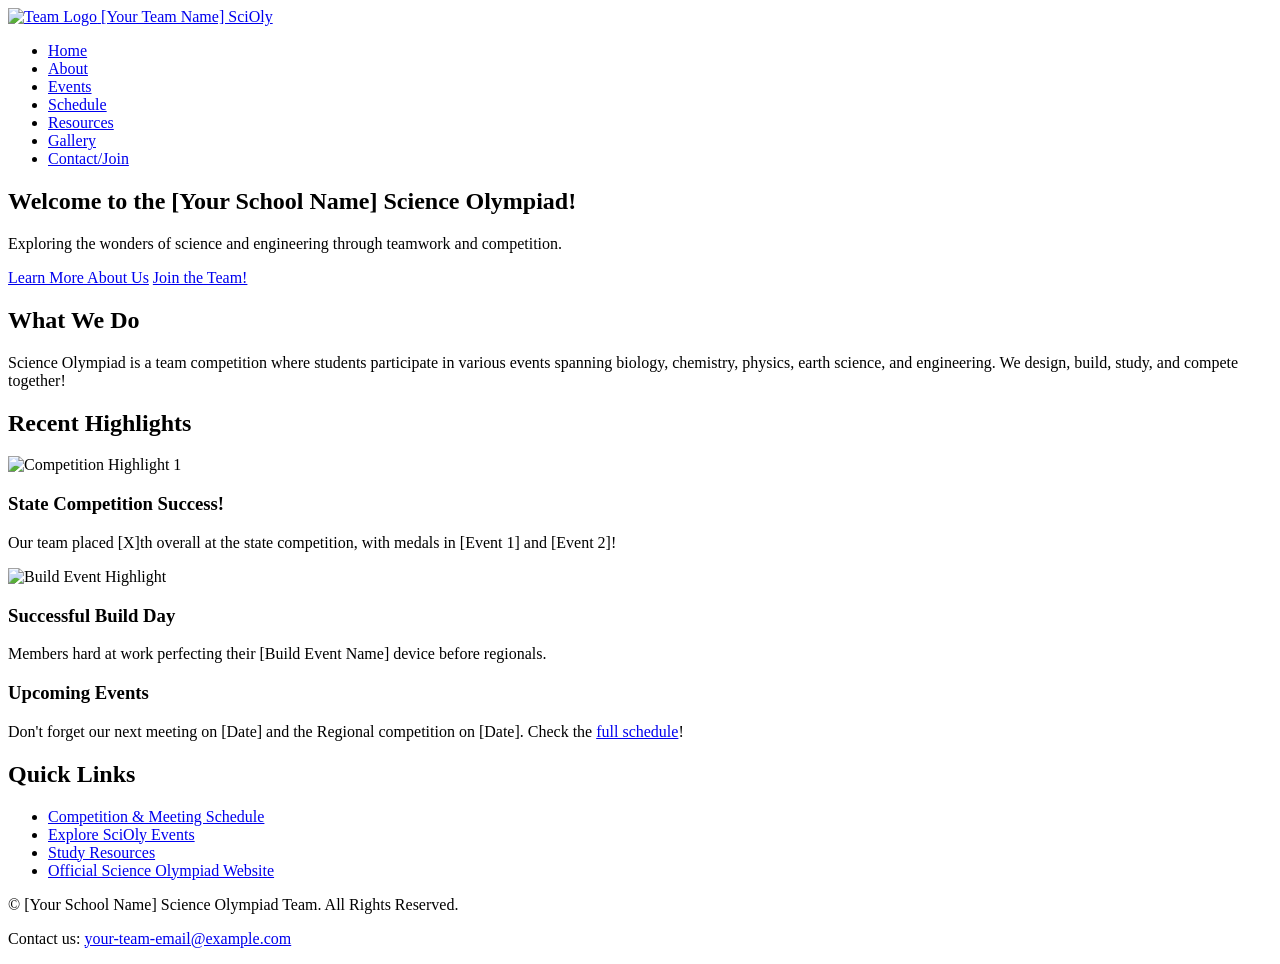
==== index.html @ 24316cbc "Create index.html" ====
<!DOCTYPE html>
<html lang="en">
<head>
    <meta charset="UTF-8">
    <meta name="viewport" content="width=device-width, initial-scale=1.0">
    <meta name="description" content="Welcome to the [Your School Name] Science Olympiad Team website. Find information about events, schedules, resources, and how to join.">
    <title>[Your School Name] Science Olympiad Team</title>
    <link rel="stylesheet" href="css/style.css">
    <link rel="icon" href="images/favicon.ico" type="image/x-icon">
    <!-- Add links to any web fonts here if you use them -->
    <link href="https://fonts.googleapis.com/css2?family=Lato:wght@400;700&family=Montserrat:wght@700&display=swap" rel="stylesheet">
</head>
<body>
    <header>
        <nav class="navbar">
            <div class="container">
                <a href="index.html" class="nav-logo">
                    <img src="images/logo.png" alt="Team Logo" class="logo-img">
                    <span class="logo-text">[Your Team Name] SciOly</span>
                </a>
                <ul class="nav-menu">
                    <li class="nav-item"><a href="index.html" class="nav-link active">Home</a></li>
                    <li class="nav-item"><a href="about.html" class="nav-link">About</a></li>
                    <li class="nav-item"><a href="events.html" class="nav-link">Events</a></li>
                    <li class="nav-item"><a href="schedule.html" class="nav-link">Schedule</a></li>
                    <li class="nav-item"><a href="resources.html" class="nav-link">Resources</a></li>
                    <li class="nav-item"><a href="gallery.html" class="nav-link">Gallery</a></li>
                    <li class="nav-item"><a href="contact.html" class="nav-link">Contact/Join</a></li>
                </ul>
                <div class="hamburger">
                    <span class="bar"></span>
                    <span class="bar"></span>
                    <span class="bar"></span>
                </div>
            </div>
        </nav>
    </header>

    <section class="hero">
        <div class="hero-content">
            <h1>Welcome to the [Your School Name] Science Olympiad!</h1>
            <p>Exploring the wonders of science and engineering through teamwork and competition.</p>
            <a href="about.html" class="cta-button">Learn More About Us</a>
            <a href="contact.html" class="cta-button secondary">Join the Team!</a>
        </div>
    </section>

    <main class="container page-content">
        <section class="intro-section">
            <h2>What We Do</h2>
            <p>Science Olympiad is a team competition where students participate in various events spanning biology, chemistry, physics, earth science, and engineering. We design, build, study, and compete together!</p>
            <!-- Add more engaging content here -->
        </section>

        <section class="highlights-section">
            <h2>Recent Highlights</h2>
            <div class="highlight-grid">
                <div class="highlight-item">
                    <img src="images/gallery-placeholder.jpg" alt="Competition Highlight 1" loading="lazy">
                    <h3>State Competition Success!</h3>
                    <p>Our team placed [X]th overall at the state competition, with medals in [Event 1] and [Event 2]!</p>
                </div>
                <div class="highlight-item">
                    <img src="images/event-placeholder.png" alt="Build Event Highlight" loading="lazy">
                    <h3>Successful Build Day</h3>
                    <p>Members hard at work perfecting their [Build Event Name] device before regionals.</p>
                </div>
                <div class="highlight-item">
                     <h3>Upcoming Events</h3>
                     <p>Don't forget our next meeting on [Date] and the Regional competition on [Date]. Check the <a href="schedule.html">full schedule</a>!</p>
                </div>
            </div>
        </section>

         <section class="quick-links">
             <h2>Quick Links</h2>
             <ul>
                 <li><a href="schedule.html">Competition & Meeting Schedule</a></li>
                 <li><a href="events.html">Explore SciOly Events</a></li>
                 <li><a href="resources.html">Study Resources</a></li>
                 <li><a href="https://www.soinc.org/" target="_blank" rel="noopener noreferrer">Official Science Olympiad Website</a></li>
             </ul>
         </section>
    </main>

    <footer>
        <div class="container">
            <p>© <span id="current-year"></span> [Your School Name] Science Olympiad Team. All Rights Reserved.</p>
            <p>Contact us: <a href="mailto:your-team-email@example.com">your-team-email@example.com</a></p>
            <!-- Add social media links if you have them -->
        </div>
    </footer>

    <script src="js/script.js"></script>
</body>
</html>
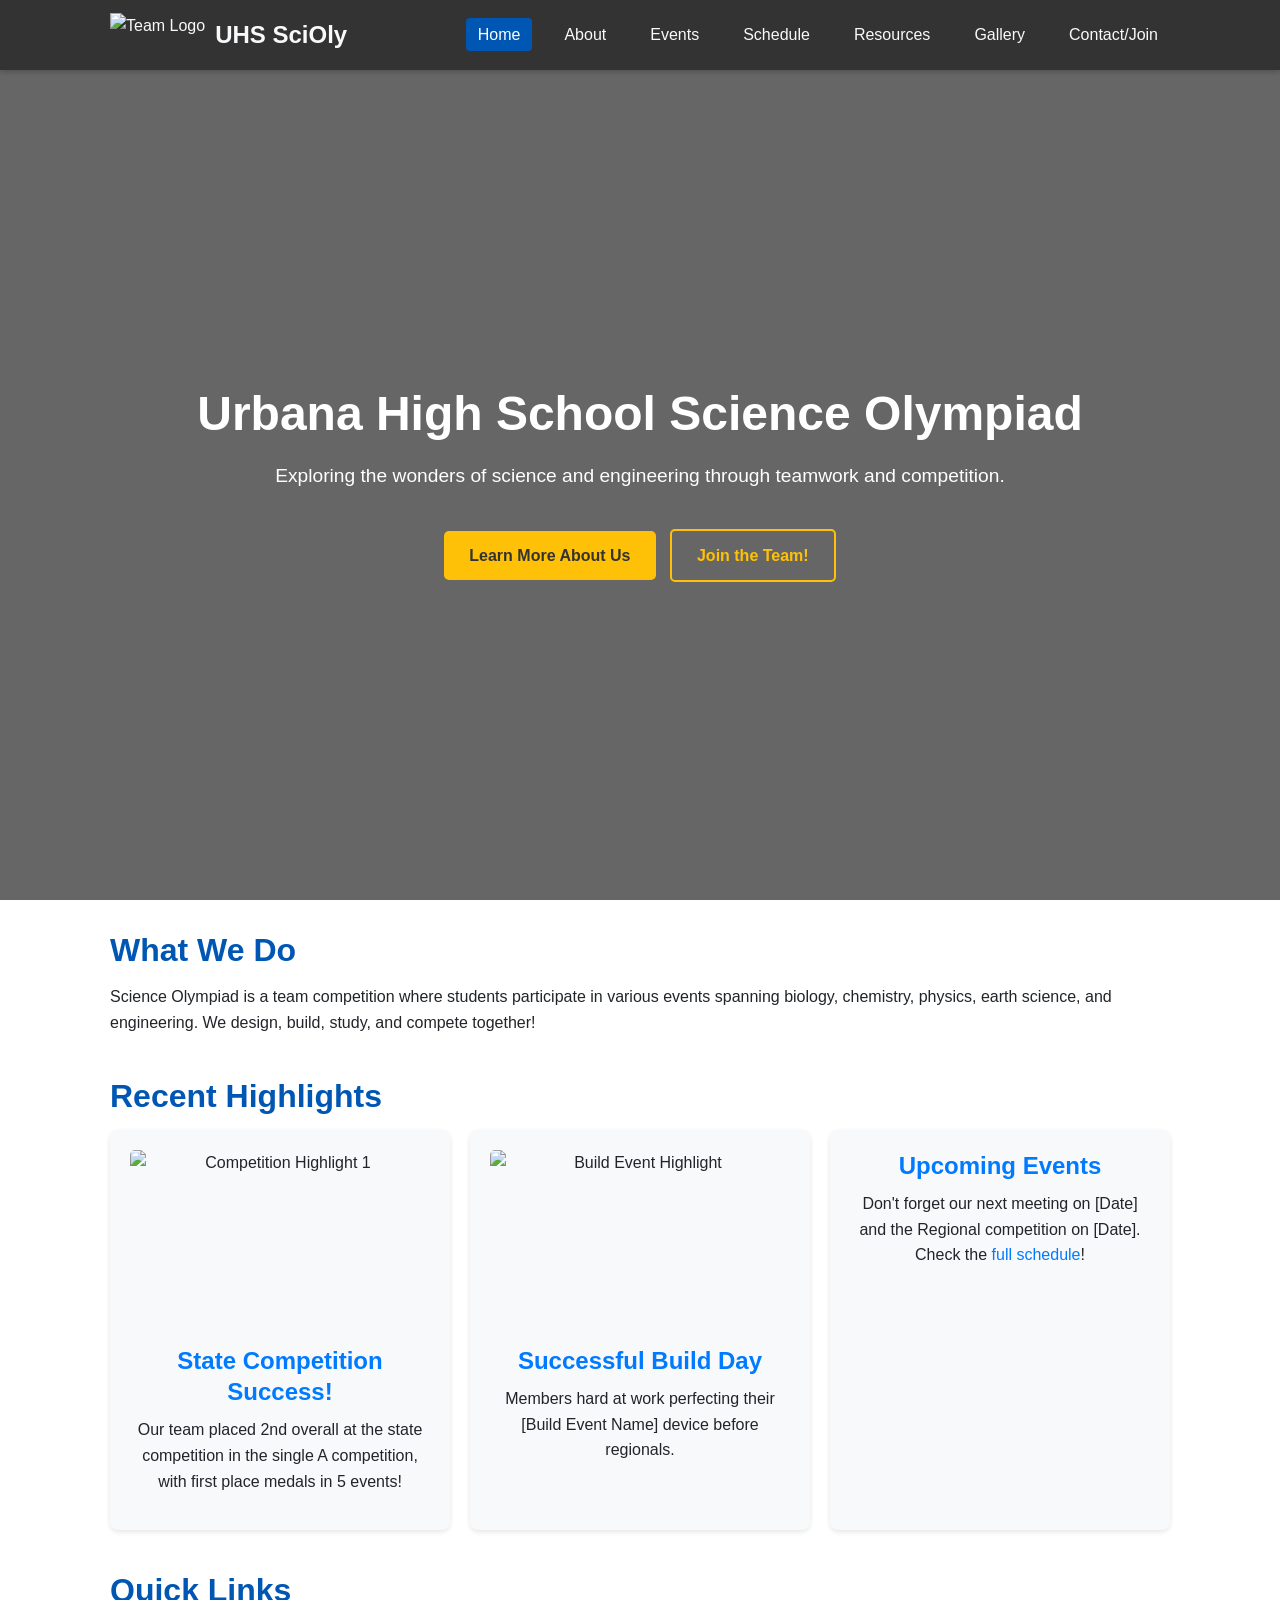
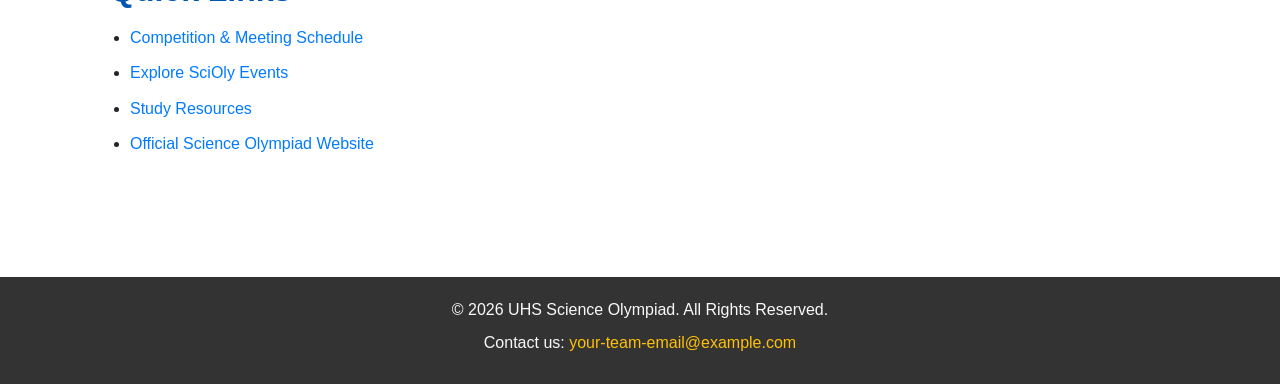
==== commit 31d7990b: "Update index.html" ====
--- a/index.html
+++ b/index.html
@@ -3,8 +3,8 @@
 <head>
     <meta charset="UTF-8">
     <meta name="viewport" content="width=device-width, initial-scale=1.0">
-    <meta name="description" content="Welcome to the [Your School Name] Science Olympiad Team website. Find information about events, schedules, resources, and how to join.">
-    <title>[Your School Name] Science Olympiad Team</title>
+    <meta name="description" content="Welcome to Urbana High School's Science Olympiad Team website. Find information about the team, events, resources, and how to join.">
+    <title>UHS Science Olympiad</title>
     <link rel="stylesheet" href="css/style.css">
     <link rel="icon" href="images/favicon.ico" type="image/x-icon">
     <!-- Add links to any web fonts here if you use them -->
@@ -16,7 +16,7 @@
             <div class="container">
                 <a href="index.html" class="nav-logo">
                     <img src="images/logo.png" alt="Team Logo" class="logo-img">
-                    <span class="logo-text">[Your Team Name] SciOly</span>
+                    <span class="logo-text">UHS SciOly</span>
                 </a>
                 <ul class="nav-menu">
                     <li class="nav-item"><a href="index.html" class="nav-link active">Home</a></li>
@@ -38,7 +38,7 @@
 
     <section class="hero">
         <div class="hero-content">
-            <h1>Welcome to the [Your School Name] Science Olympiad!</h1>
+            <h1>Urbana High School Science Olympiad</h1>
             <p>Exploring the wonders of science and engineering through teamwork and competition.</p>
             <a href="about.html" class="cta-button">Learn More About Us</a>
             <a href="contact.html" class="cta-button secondary">Join the Team!</a>
@@ -58,7 +58,7 @@
                 <div class="highlight-item">
                     <img src="images/gallery-placeholder.jpg" alt="Competition Highlight 1" loading="lazy">
                     <h3>State Competition Success!</h3>
-                    <p>Our team placed [X]th overall at the state competition, with medals in [Event 1] and [Event 2]!</p>
+                    <p>Our team placed 2nd overall at the state competition in the single A competition, with first place medals in 5 events!</p>
                 </div>
                 <div class="highlight-item">
                     <img src="images/event-placeholder.png" alt="Build Event Highlight" loading="lazy">
@@ -85,7 +85,7 @@
 
     <footer>
         <div class="container">
-            <p>© <span id="current-year"></span> [Your School Name] Science Olympiad Team. All Rights Reserved.</p>
+            <p>© <span id="current-year"></span> UHS Science Olympiad. All Rights Reserved.</p>
             <p>Contact us: <a href="mailto:your-team-email@example.com">your-team-email@example.com</a></p>
             <!-- Add social media links if you have them -->
         </div>
--- a/css/style.css
+++ b/css/style.css
@@ -0,0 +1,441 @@
+/* --- General Styles & Resets --- */
+:root {
+    /* Define color variables for easy changes */
+    --primary-color: #0056b3; /* Example: A strong blue */
+    --secondary-color: #007bff; /* Example: A lighter blue */
+    --accent-color: #ffc107; /* Example: Yellow/Gold for highlights */
+    --dark-color: #333;
+    --light-color: #f8f9fa;
+    --text-color: #212529;
+    --body-font: 'Lato', sans-serif;
+    --heading-font: 'Montserrat', sans-serif;
+    --navbar-height: 70px;
+}
+
+* {
+    box-sizing: border-box;
+    margin: 0;
+    padding: 0;
+}
+
+body {
+    font-family: var(--body-font);
+    line-height: 1.6;
+    color: var(--text-color);
+    background-color: #fff; /* White background for content */
+    padding-top: var(--navbar-height); /* Prevent content from hiding under fixed navbar */
+}
+
+h1, h2, h3, h4, h5, h6 {
+    font-family: var(--heading-font);
+    margin-bottom: 0.8rem;
+    line-height: 1.3;
+    color: var(--primary-color);
+}
+
+h1 { font-size: 2.5rem; }
+h2 { font-size: 2rem; }
+h3 { font-size: 1.5rem; }
+
+p {
+    margin-bottom: 1rem;
+}
+
+a {
+    color: var(--secondary-color);
+    text-decoration: none;
+    transition: color 0.3s ease;
+}
+
+a:hover {
+    color: var(--primary-color);
+    text-decoration: underline;
+}
+
+img {
+    max-width: 100%;
+    height: auto; /* Maintain aspect ratio */
+    display: block; /* Remove extra space below images */
+}
+
+ul {
+    list-style: none;
+}
+
+.container {
+    max-width: 1100px;
+    margin: 0 auto;
+    padding: 0 20px;
+}
+
+.page-content {
+    padding-top: 30px;
+    padding-bottom: 40px;
+}
+
+/* --- Navigation Bar --- */
+.navbar {
+    background-color: var(--dark-color);
+    color: var(--light-color);
+    position: fixed; /* Make it stick to the top */
+    top: 0;
+    left: 0;
+    width: 100%;
+    z-index: 1000; /* Ensure it's above other content */
+    height: var(--navbar-height);
+    box-shadow: 0 2px 5px rgba(0,0,0,0.2);
+}
+
+.navbar .container {
+    display: flex;
+    justify-content: space-between;
+    align-items: center;
+    height: 100%;
+}
+
+.nav-logo {
+    display: flex;
+    align-items: center;
+    color: var(--light-color);
+    text-decoration: none;
+}
+.nav-logo:hover {
+    color: var(--accent-color);
+}
+
+.logo-img {
+    height: 45px; /* Adjust as needed */
+    margin-right: 10px;
+}
+
+.logo-text {
+    font-family: var(--heading-font);
+    font-size: 1.5rem;
+    font-weight: bold;
+}
+
+.nav-menu {
+    display: flex;
+    list-style: none;
+}
+
+.nav-item {
+    margin-left: 20px;
+}
+
+.nav-link {
+    color: var(--light-color);
+    text-decoration: none;
+    padding: 8px 12px;
+    border-radius: 4px;
+    transition: background-color 0.3s ease, color 0.3s ease;
+}
+
+.nav-link:hover,
+.nav-link.active {
+    background-color: var(--primary-color);
+    color: #fff;
+    text-decoration: none;
+}
+
+/* --- Hamburger Menu (for mobile) --- */
+.hamburger {
+    display: none; /* Hidden by default on larger screens */
+    cursor: pointer;
+}
+
+.bar {
+    display: block;
+    width: 25px;
+    height: 3px;
+    margin: 5px auto;
+    background-color: var(--light-color);
+    transition: all 0.3s ease-in-out;
+}
+
+/* --- Hero Section --- */
+.hero {
+    background: linear-gradient(rgba(0, 0, 0, 0.6), rgba(0, 0, 0, 0.6)), url('../images/hero-background.jpg') no-repeat center center/cover;
+    color: #fff;
+    height: calc(100vh - var(--navbar-height)); /* Full viewport height minus navbar */
+    display: flex;
+    justify-content: center;
+    align-items: center;
+    text-align: center;
+    padding: 0 20px;
+}
+
+.hero-content h1 {
+    font-size: 3rem;
+    margin-bottom: 1rem;
+    color: #fff; /* Override default heading color */
+}
+
+.hero-content p {
+    font-size: 1.2rem;
+    margin-bottom: 2rem;
+}
+
+.cta-button {
+    display: inline-block;
+    background-color: var(--accent-color);
+    color: var(--dark-color);
+    padding: 12px 25px;
+    border: none;
+    border-radius: 5px;
+    font-size: 1rem;
+    font-weight: bold;
+    text-decoration: none;
+    margin: 5px;
+    transition: background-color 0.3s ease, transform 0.3s ease;
+}
+
+.cta-button:hover {
+    background-color: #e6ac00; /* Darker accent */
+    transform: translateY(-2px);
+    color: var(--dark-color);
+    text-decoration: none;
+}
+.cta-button.secondary {
+    background-color: transparent;
+    border: 2px solid var(--accent-color);
+    color: var(--accent-color);
+}
+.cta-button.secondary:hover {
+     background-color: var(--accent-color);
+     color: var(--dark-color);
+}
+
+/* --- Content Sections --- */
+.intro-section, .highlights-section, .quick-links, .event-list, .contact-form {
+    margin-bottom: 40px;
+}
+
+/* --- Highlight Grid --- */
+.highlight-grid {
+    display: grid;
+    grid-template-columns: repeat(auto-fit, minmax(280px, 1fr)); /* Responsive grid */
+    gap: 20px;
+}
+
+.highlight-item {
+    background-color: var(--light-color);
+    padding: 20px;
+    border-radius: 8px;
+    box-shadow: 0 2px 5px rgba(0,0,0,0.1);
+    text-align: center;
+}
+
+.highlight-item img {
+    max-width: 100%;
+    height: 180px; /* Fixed height for consistency */
+    object-fit: cover; /* Crop image nicely */
+    border-radius: 5px;
+    margin-bottom: 15px;
+}
+
+.highlight-item h3 {
+    color: var(--secondary-color);
+    margin-bottom: 10px;
+}
+
+/* --- Quick Links --- */
+.quick-links ul {
+    padding-left: 20px; /* Indent list */
+}
+.quick-links li {
+     margin-bottom: 10px;
+     list-style-type: disc; /* Add bullets */
+}
+
+/* --- Event List (for events.html) --- */
+.event-item {
+    display: flex;
+    gap: 20px;
+    align-items: flex-start;
+    background-color: var(--light-color);
+    padding: 20px;
+    border-radius: 8px;
+    margin-bottom: 20px;
+    box-shadow: 0 2px 5px rgba(0,0,0,0.05);
+}
+
+.event-icon {
+    width: 60px; /* Adjust size as needed */
+    height: 60px;
+    flex-shrink: 0; /* Prevent icon from shrinking */
+    object-fit: contain; /* Use contain if icons are simple */
+}
+
+.event-item h2 {
+    margin-bottom: 0.5rem;
+    font-size: 1.5rem; /* Slightly smaller heading */
+}
+
+
+/* --- Footer --- */
+footer {
+    background-color: var(--dark-color);
+    color: var(--light-color);
+    text-align: center;
+    padding: 20px 0;
+    margin-top: 40px; /* Push footer down */
+}
+
+footer p {
+    margin-bottom: 0.5rem;
+}
+
+footer a {
+    color: var(--accent-color);
+}
+
+footer a:hover {
+    color: #fff;
+}
+
+/* --- Responsive Design --- */
+@media (max-width: 768px) {
+    body {
+        padding-top: 0; /* Remove padding when navbar isn't fixed */
+    }
+
+    .navbar {
+        position: relative; /* Make navbar static on mobile */
+        height: auto;
+        /* background-color: red; */ /* Debugging */
+    }
+
+    .navbar .container {
+        flex-direction: column;
+        align-items: flex-start;
+         padding: 10px 20px; /* Adjust padding */
+    }
+
+    .nav-logo {
+         margin-bottom: 10px; /* Space below logo */
+         width: 100%; /* Allow hamburger to be on the right */
+         display: flex;
+         justify-content: space-between; /* Push hamburger icon to the right */
+         align-items: center;
+    }
+
+
+    .hamburger {
+        display: block; /* Show hamburger */
+    }
+
+    .nav-menu {
+        display: none; /* Hide menu by default */
+        flex-direction: column;
+        width: 100%;
+        text-align: center;
+        background-color: var(--dark-color); /* Keep background consistent */
+        padding-bottom: 10px; /* Space at the bottom */
+    }
+
+    .nav-menu.active {
+        display: flex; /* Show menu when active class is added by JS */
+    }
+
+    .nav-item {
+        margin: 10px 0; /* Vertical spacing */
+        margin-left: 0; /* Reset horizontal margin */
+        width: 100%;
+    }
+
+    .nav-link {
+        display: block; /* Make links take full width */
+        padding: 10px;
+    }
+    .nav-link:hover, .nav-link.active {
+         background-color: var(--primary-color);
+    }
+
+
+    /* Adjust hamburger animation trigger */
+     .hamburger.active .bar:nth-child(2) {
+        opacity: 0;
+    }
+    .hamburger.active .bar:nth-child(1) {
+        transform: translateY(8px) rotate(45deg);
+    }
+     .hamburger.active .bar:nth-child(3) {
+        transform: translateY(-8px) rotate(-45deg);
+    }
+
+    .hero {
+        height: auto; /* Adjust hero height */
+        min-height: 60vh;
+        padding: 40px 20px;
+    }
+
+    .hero-content h1 {
+        font-size: 2.5rem;
+    }
+
+     .event-item {
+        flex-direction: column; /* Stack icon and text vertically */
+        align-items: center; /* Center items */
+        text-align: center;
+    }
+    .event-icon {
+        margin-bottom: 15px;
+    }
+}
+
+/* Add more specific styles for gallery, forms, schedule table, etc. as needed */
+/* Example: Style for a simple gallery grid */
+.gallery-grid {
+    display: grid;
+    grid-template-columns: repeat(auto-fit, minmax(250px, 1fr));
+    gap: 15px;
+}
+.gallery-item img {
+    width: 100%;
+    height: 200px;
+    object-fit: cover;
+    border-radius: 5px;
+    box-shadow: 0 2px 4px rgba(0,0,0,0.1);
+    transition: transform 0.3s ease;
+}
+.gallery-item img:hover {
+    transform: scale(1.03);
+}
+
+/* Example: Style for a simple contact form */
+.contact-form label {
+    display: block;
+    margin-bottom: 5px;
+    font-weight: bold;
+}
+.contact-form input[type="text"],
+.contact-form input[type="email"],
+.contact-form textarea {
+    width: 100%;
+    padding: 10px;
+    margin-bottom: 15px;
+    border: 1px solid #ccc;
+    border-radius: 4px;
+    font-family: inherit; /* Use body font */
+}
+.contact-form textarea {
+    min-height: 150px;
+    resize: vertical; /* Allow vertical resizing */
+}
+.contact-form button {
+    /* Reuse CTA button styles or create new ones */
+    display: inline-block;
+    background-color: var(--primary-color);
+    color: #fff;
+    padding: 12px 25px;
+    border: none;
+    border-radius: 5px;
+    font-size: 1rem;
+    font-weight: bold;
+    cursor: pointer;
+    transition: background-color 0.3s ease;
+}
+.contact-form button:hover {
+     background-color: var(--secondary-color);
+}
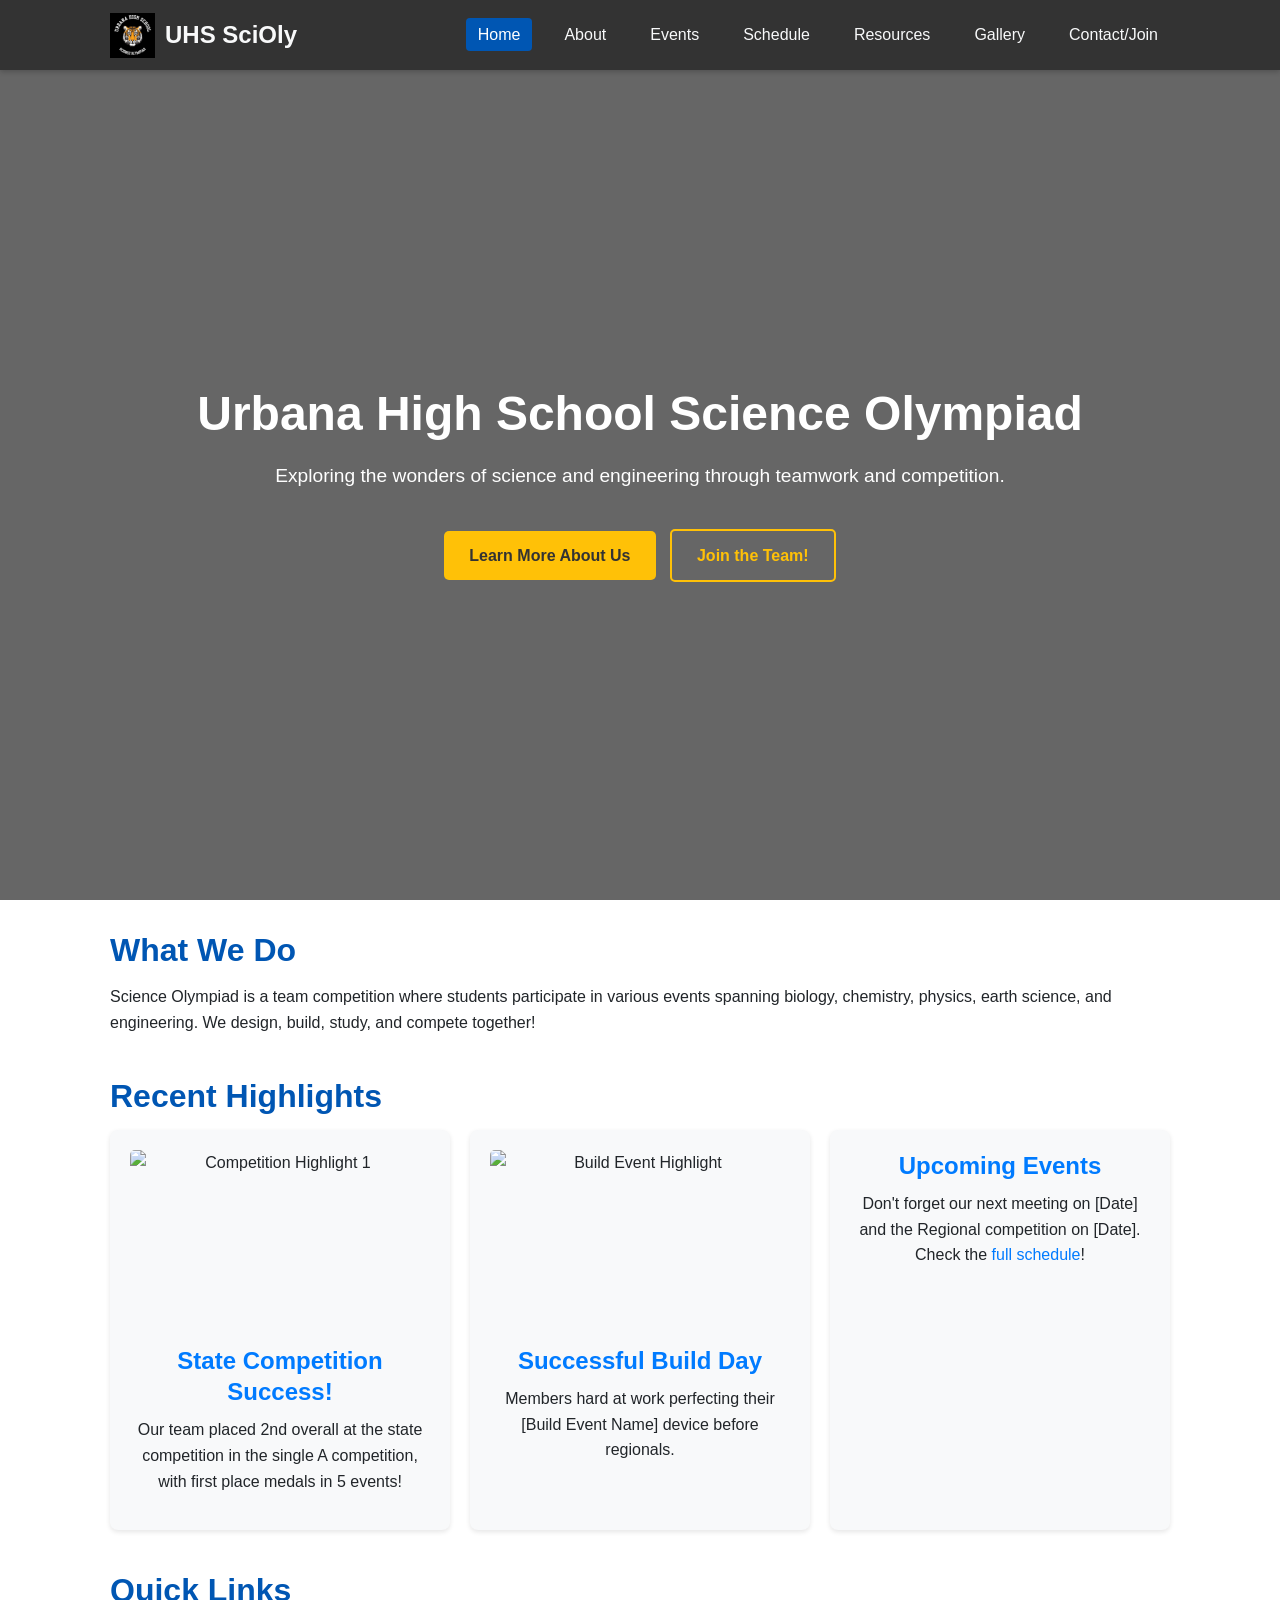
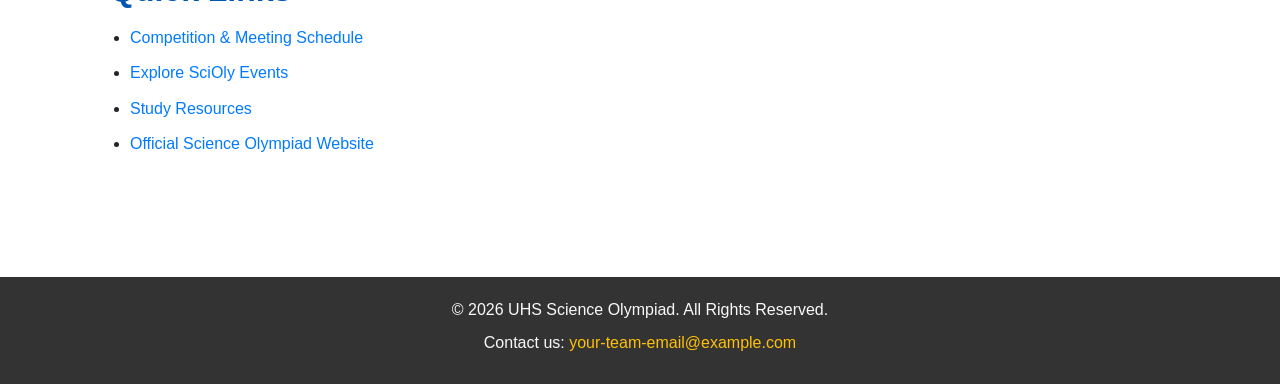
==== commit a1ba8737: "Update index.html" ====
--- a/index.html
+++ b/index.html
@@ -15,7 +15,7 @@
         <nav class="navbar">
             <div class="container">
                 <a href="index.html" class="nav-logo">
-                    <img src="images/logo.png" alt="Team Logo" class="logo-img">
+                    <img src="images/logo.jpg" alt="Team Logo" class="logo-img">
                     <span class="logo-text">UHS SciOly</span>
                 </a>
                 <ul class="nav-menu">
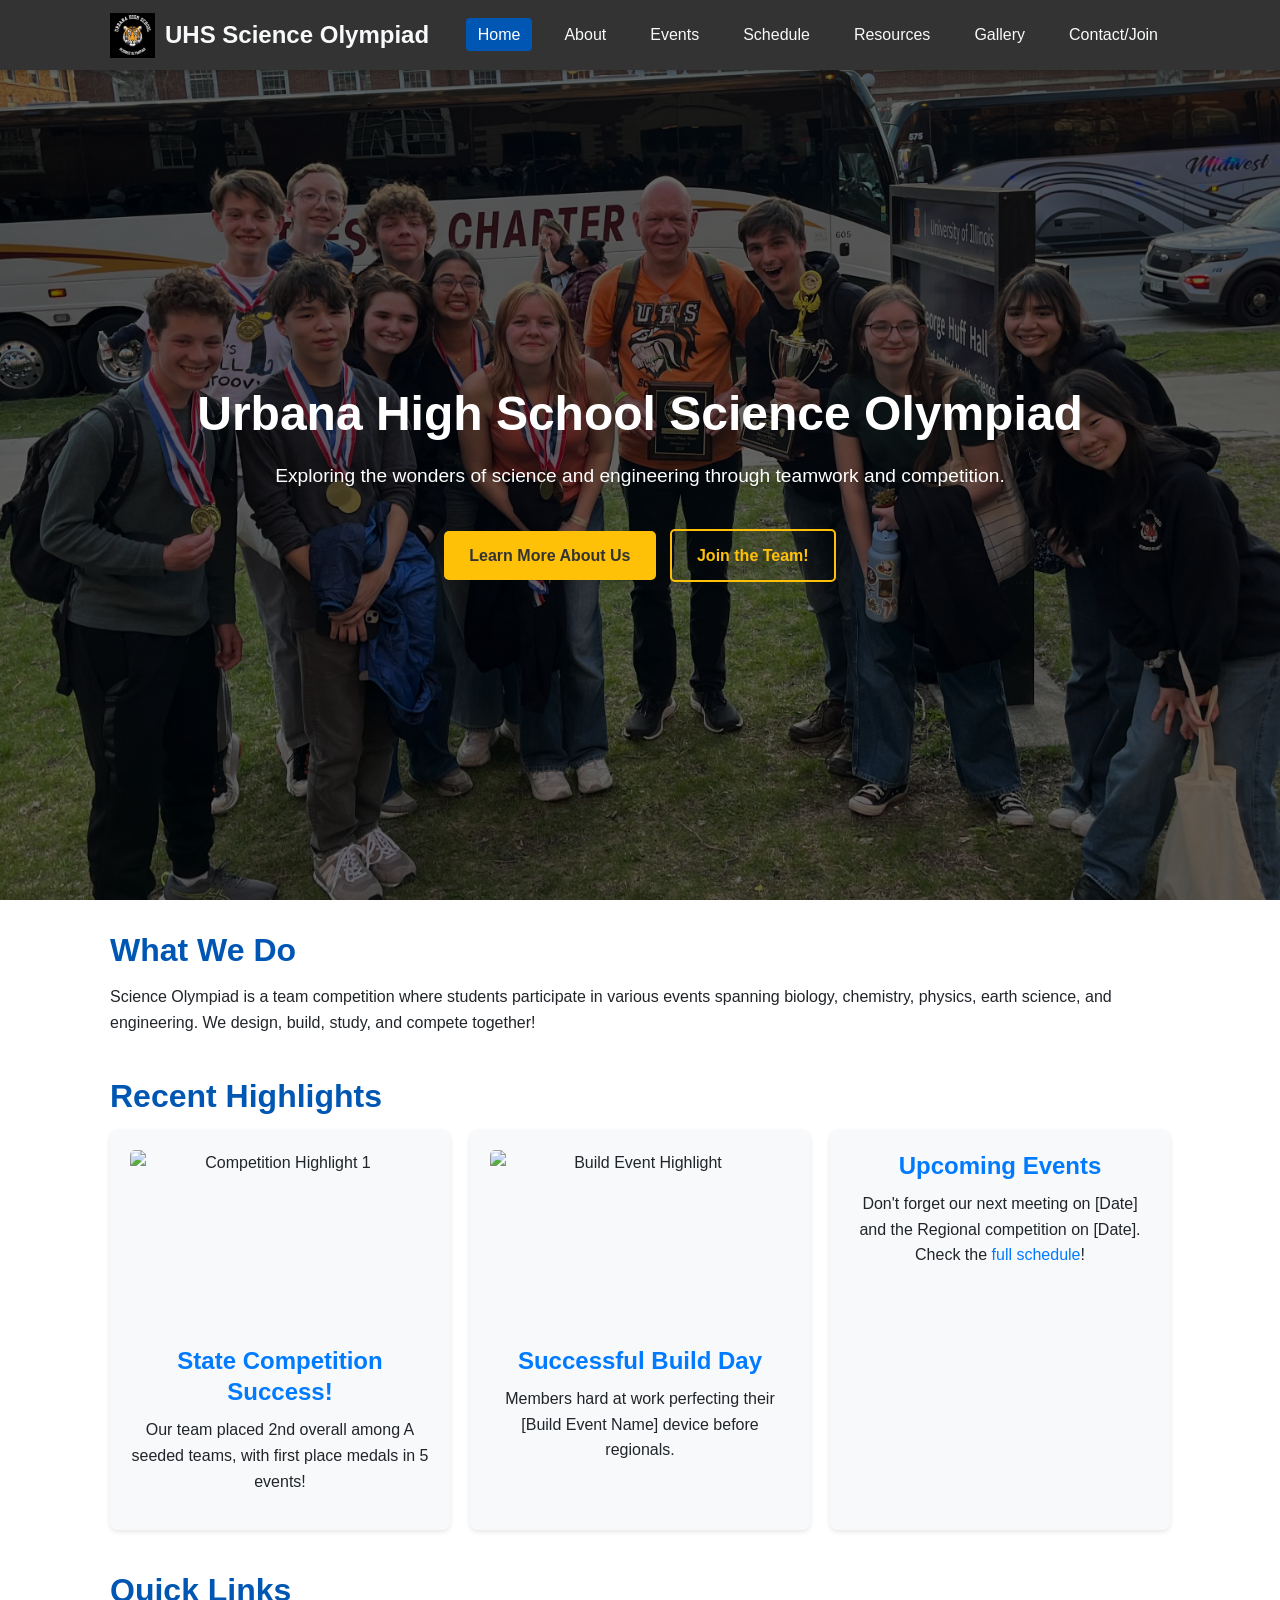
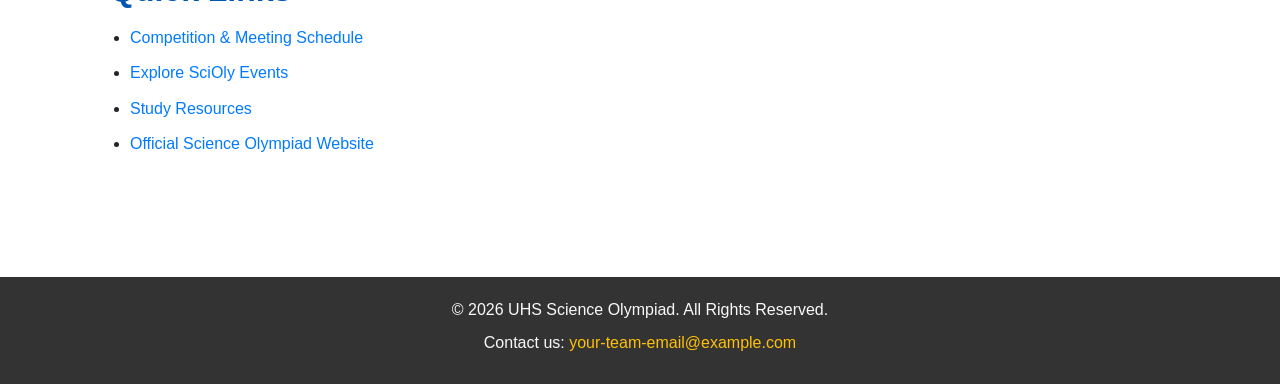
==== commit 416b07f0: "Update index.html" ====
--- a/index.html
+++ b/index.html
@@ -16,7 +16,7 @@
             <div class="container">
                 <a href="index.html" class="nav-logo">
                     <img src="images/logo.jpg" alt="Team Logo" class="logo-img">
-                    <span class="logo-text">UHS SciOly</span>
+                    <span class="logo-text">UHS Science Olympiad</span>
                 </a>
                 <ul class="nav-menu">
                     <li class="nav-item"><a href="index.html" class="nav-link active">Home</a></li>
@@ -58,7 +58,7 @@
                 <div class="highlight-item">
                     <img src="images/gallery-placeholder.jpg" alt="Competition Highlight 1" loading="lazy">
                     <h3>State Competition Success!</h3>
-                    <p>Our team placed 2nd overall at the state competition in the single A competition, with first place medals in 5 events!</p>
+                    <p>Our team placed 2nd overall among A seeded teams, with first place medals in 5 events!</p>
                 </div>
                 <div class="highlight-item">
                     <img src="images/event-placeholder.png" alt="Build Event Highlight" loading="lazy">
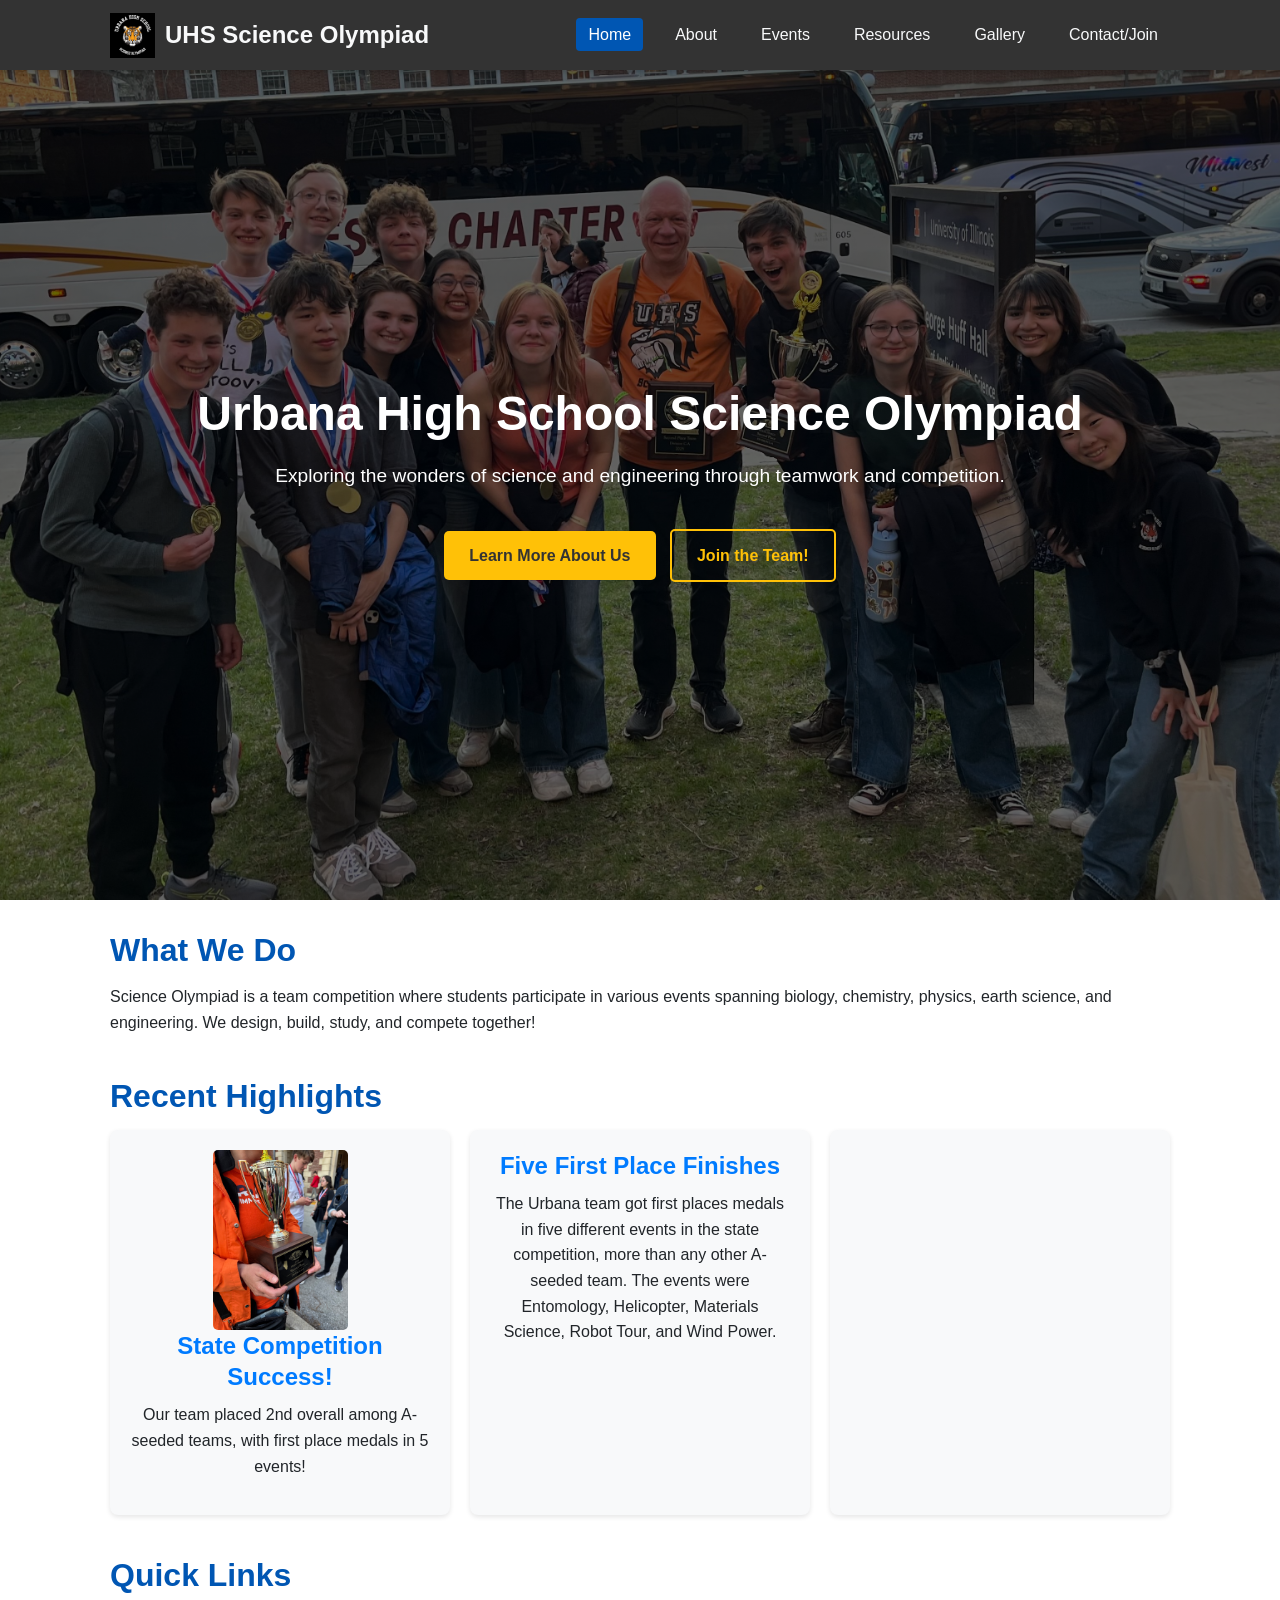
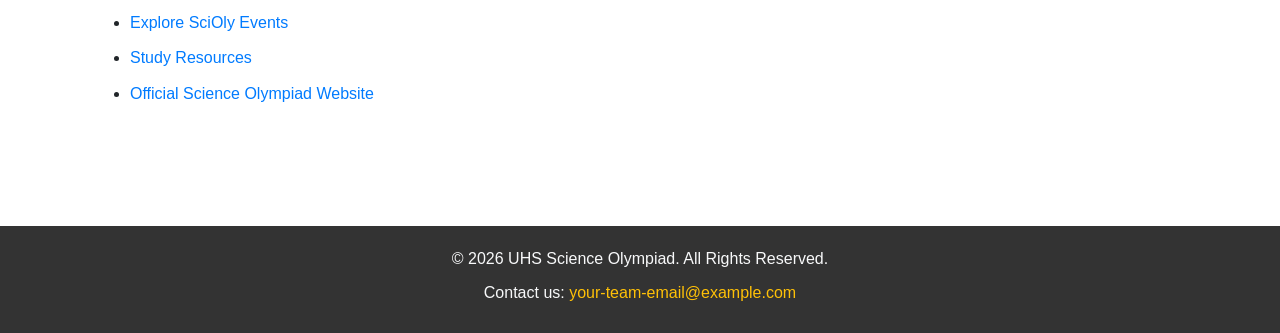
==== commit ff787d9c: "test" ====
--- a/index.html
+++ b/index.html
@@ -22,7 +22,6 @@
                     <li class="nav-item"><a href="index.html" class="nav-link active">Home</a></li>
                     <li class="nav-item"><a href="about.html" class="nav-link">About</a></li>
                     <li class="nav-item"><a href="events.html" class="nav-link">Events</a></li>
-                    <li class="nav-item"><a href="schedule.html" class="nav-link">Schedule</a></li>
                     <li class="nav-item"><a href="resources.html" class="nav-link">Resources</a></li>
                     <li class="nav-item"><a href="gallery.html" class="nav-link">Gallery</a></li>
                     <li class="nav-item"><a href="contact.html" class="nav-link">Contact/Join</a></li>
@@ -56,26 +55,22 @@
             <h2>Recent Highlights</h2>
             <div class="highlight-grid">
                 <div class="highlight-item">
-                    <img src="images/gallery-placeholder.jpg" alt="Competition Highlight 1" loading="lazy">
+                    <img src="images/trophy.jpg" alt="Competition Highlight 1" loading="lazy">
                     <h3>State Competition Success!</h3>
-                    <p>Our team placed 2nd overall among A seeded teams, with first place medals in 5 events!</p>
+                    <p>Our team placed 2nd overall among A-seeded teams, with first place medals in 5 events!</p>
                 </div>
                 <div class="highlight-item">
-                    <img src="images/event-placeholder.png" alt="Build Event Highlight" loading="lazy">
-                    <h3>Successful Build Day</h3>
-                    <p>Members hard at work perfecting their [Build Event Name] device before regionals.</p>
+                    <h3> Five First Place Finishes</h3>
+                    <p>The Urbana team got first places medals in five different events in the state competition, more than any other A-seeded team. The events were Entomology, Helicopter, Materials Science, Robot Tour, and Wind Power.</p>
                 </div>
                 <div class="highlight-item">
-                     <h3>Upcoming Events</h3>
-                     <p>Don't forget our next meeting on [Date] and the Regional competition on [Date]. Check the <a href="schedule.html">full schedule</a>!</p>
-                </div>
+                   </div>
             </div>
         </section>
 
          <section class="quick-links">
              <h2>Quick Links</h2>
              <ul>
-                 <li><a href="schedule.html">Competition & Meeting Schedule</a></li>
                  <li><a href="events.html">Explore SciOly Events</a></li>
                  <li><a href="resources.html">Study Resources</a></li>
                  <li><a href="https://www.soinc.org/" target="_blank" rel="noopener noreferrer">Official Science Olympiad Website</a></li>
--- a/css/style.css
+++ b/css/style.css
@@ -232,6 +232,7 @@
     object-fit: cover; /* Crop image nicely */
     border-radius: 5px;
     margin-bottom: 15px;
+    margin: auto;
 }
 
 .highlight-item h3 {
